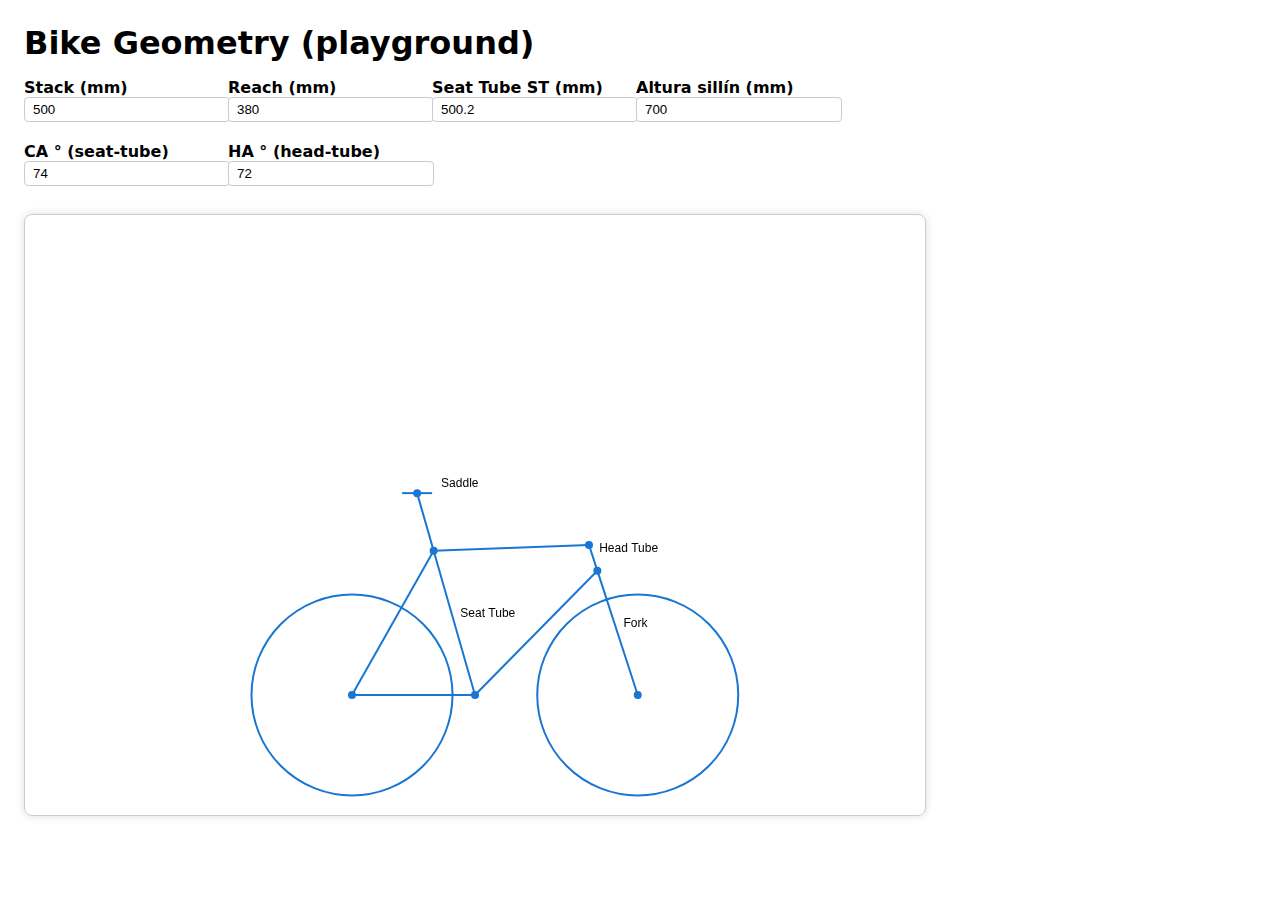
==== simulator.html @ 582de1a2 "tenemos una bici!" ====
<!DOCTYPE html>
<html lang="es">
<head>
  <meta charset="UTF-8" />
  <title>Bike Geometry Sandbox</title>
  <link rel="stylesheet" href="style-simulator.css" />
</head>

<body>
    <h1>Bike Geometry (playground)</h1>
  
    <div class="grid">
        <div><label>Stack (mm)<input type="number" id="stack"        value="500"></label></div>
        <div><label>Reach (mm)<input type="number" id="reach"        value="380"></label></div>
        <div><label>Seat Tube ST (mm)<input type="number" id="seatTube"     value="500.2"></label></div>
        <div><label>Altura sillín (mm)<input type="number" id="saddleHeight" value="700"></label></div>
        <div><label>CA ° (seat‑tube)<input type="number" id="ca"     value="74"></label></div>
        <div><label>HA ° (head‑tube)<input type="number" id="ha"     value="72"></label></div>
      </div>
  
    <canvas id="preview" width="900" height="600"></canvas>
  
    <script src="bike-fit.js"></script>
  </body>
  </html>
---- style-simulator.css ----
body   {font-family: system-ui, sans-serif; margin:0; padding:1.5rem;}
h1     {margin:0 0 1rem;}
.grid  {display:grid; grid-template-columns:repeat(auto-fit,minmax(150px,1fr));
        gap:1rem; max-width:800px; margin-bottom:1.5rem;}
label  {font-weight:600; display:block; margin-bottom:.25rem;}
input  {width:100%; padding:.25rem .5rem; border:1px solid #ccc; border-radius:4px;}
canvas {border:1px solid #ccc; border-radius:8px; box-shadow:0 0 8px #0002;
        max-width:100%; height:auto;}
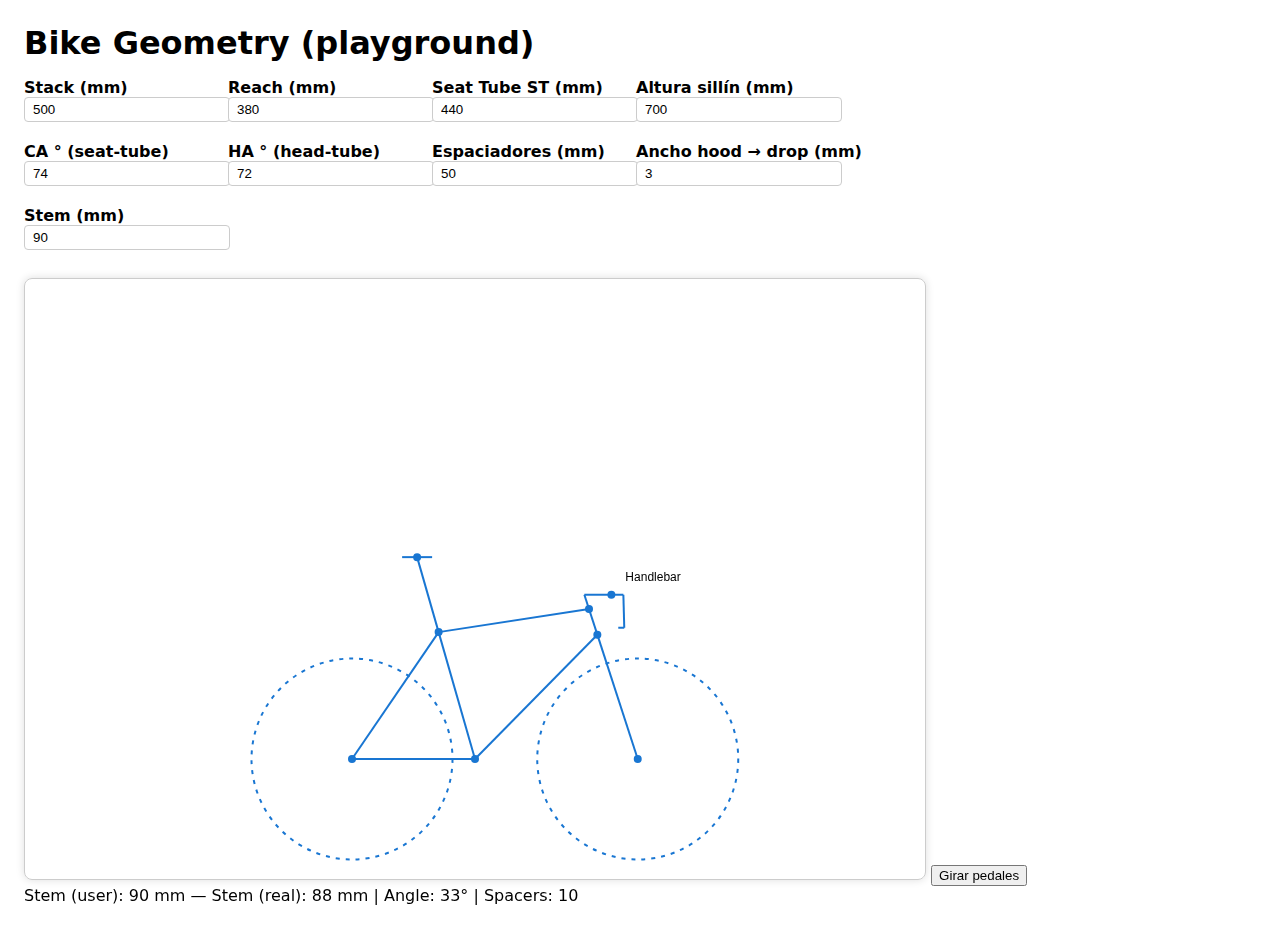
==== commit 3450d86b: "tenemos algo parecido a un manillar" ====
--- a/simulator.html
+++ b/simulator.html
@@ -10,15 +10,24 @@
     <h1>Bike Geometry (playground)</h1>
   
     <div class="grid">
-        <div><label>Stack (mm)<input type="number" id="stack"        value="500"></label></div>
-        <div><label>Reach (mm)<input type="number" id="reach"        value="380"></label></div>
-        <div><label>Seat Tube ST (mm)<input type="number" id="seatTube"     value="500.2"></label></div>
+        <div><label>Stack (mm)<input type="number" id="stack" value="500"></label></div>
+        <div><label>Reach (mm)<input type="number" id="reach" value="380"></label></div>
+        <div><label>Seat Tube ST (mm)<input type="number" id="seatTube" value="440"></label></div>
         <div><label>Altura sillín (mm)<input type="number" id="saddleHeight" value="700"></label></div>
-        <div><label>CA ° (seat‑tube)<input type="number" id="ca"     value="74"></label></div>
-        <div><label>HA ° (head‑tube)<input type="number" id="ha"     value="72"></label></div>
+        <div><label>CA ° (seat‑tube)<input type="number" id="ca" value="74"></label></div>
+        <div><label>HA ° (head‑tube)<input type="number" id="ha" value="72"></label></div>
+
+        <div><label>Espaciadores (mm)<input type="number" id="barHeight" value="50"></label></div>
+        <div><label>Ancho hood → drop (mm)<input type="number" id="barLength" value="3"></label></div>
+        <div><label>Stem (mm)<input type="number" id="stemLength" value="90"></label></div>
+          </div>
+          
       </div>
   
     <canvas id="preview" width="900" height="600"></canvas>
+    <button id="togglePedals">Girar pedales</button>
+    <div id="calc"></div>
+
   
     <script src="bike-fit.js"></script>
   </body>
